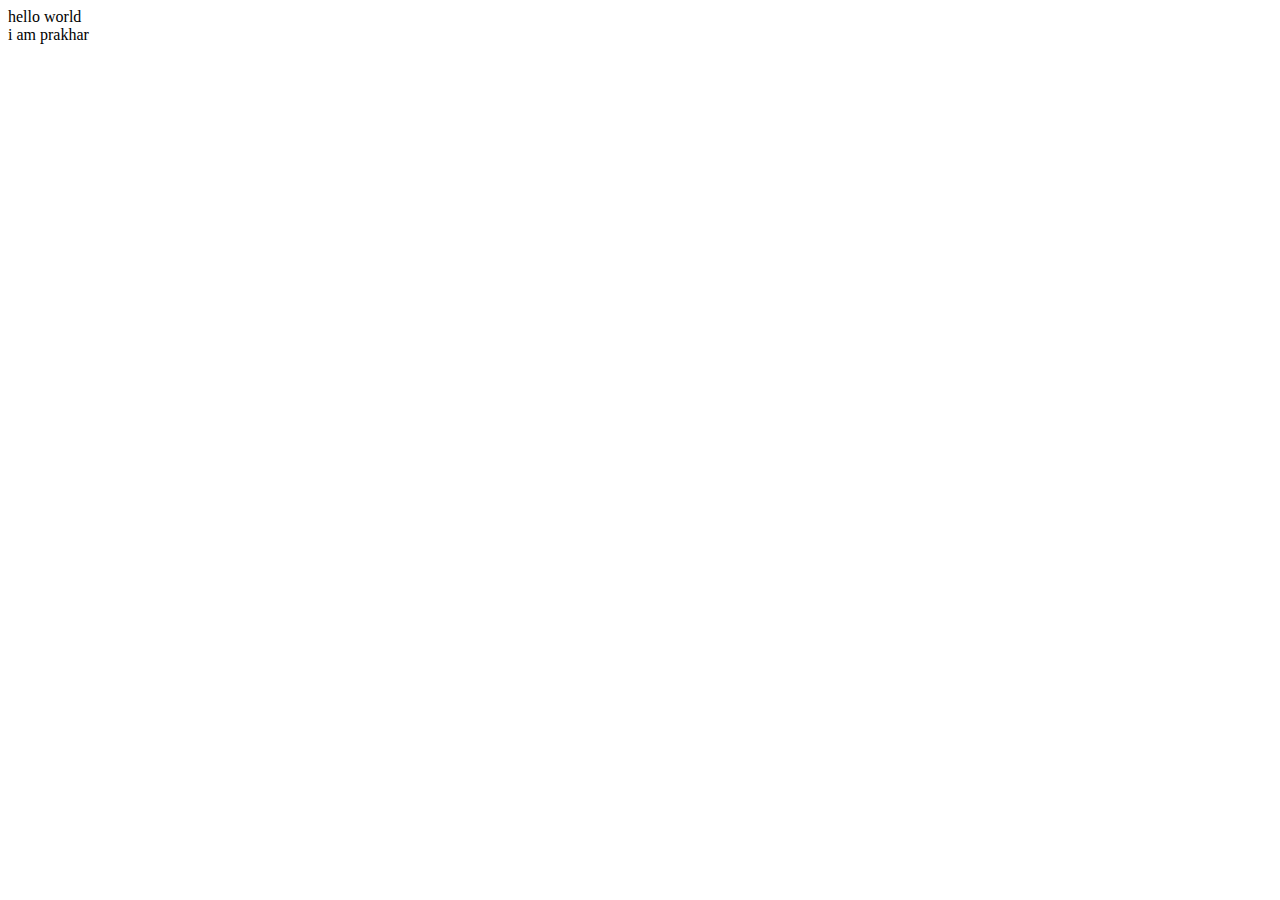
==== index.html @ 7c5bab9d "index changed" ====
<!doctype html>
<html>
<head>
    <title>Sliding Game</title>

    <meta charset="utf-8" />
    <meta http-equiv="Content-type" content="text/html; charset=utf-8" />
    <meta name="viewport" content="width=device-width, initial-scale=1" />
   
</head>

<body>
    hello world<br>
    i am prakhar

</body>
</html>
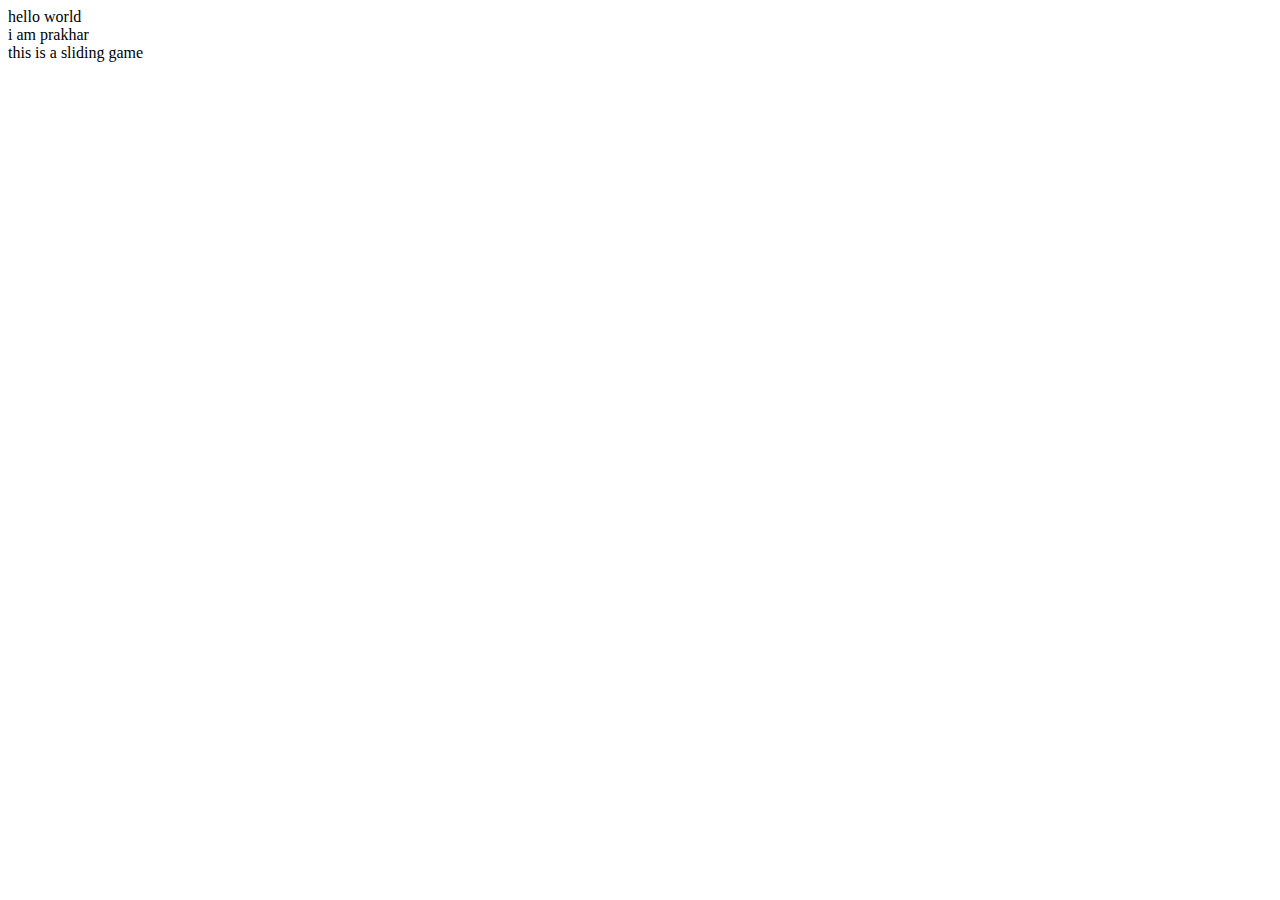
==== commit b0c56054: "index changed" ====
--- a/index.html
+++ b/index.html
@@ -12,7 +12,8 @@
 
 <body>
     hello world<br>
-    i am prakhar
+    i am prakhar<br>
+    this is a sliding game
 
 </body>
 </html>
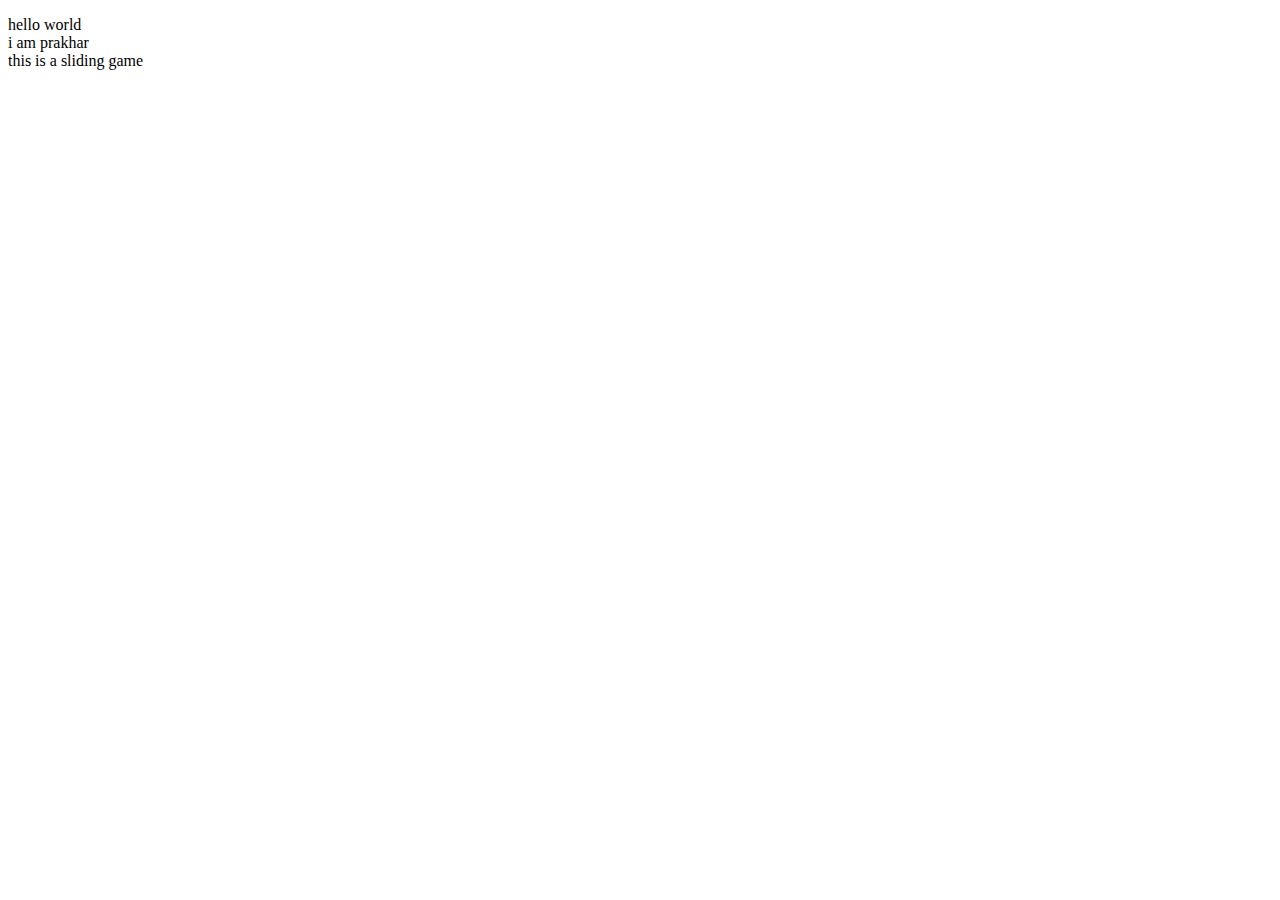
==== commit 9abc23b0: "index changed" ====
--- a/index.html
+++ b/index.html
@@ -11,9 +11,9 @@
 </head>
 
 <body>
-    hello world<br>
+   <p>hello world<br>
     i am prakhar<br>
-    this is a sliding game
+    this is a sliding game</p>
 
 </body>
 </html>
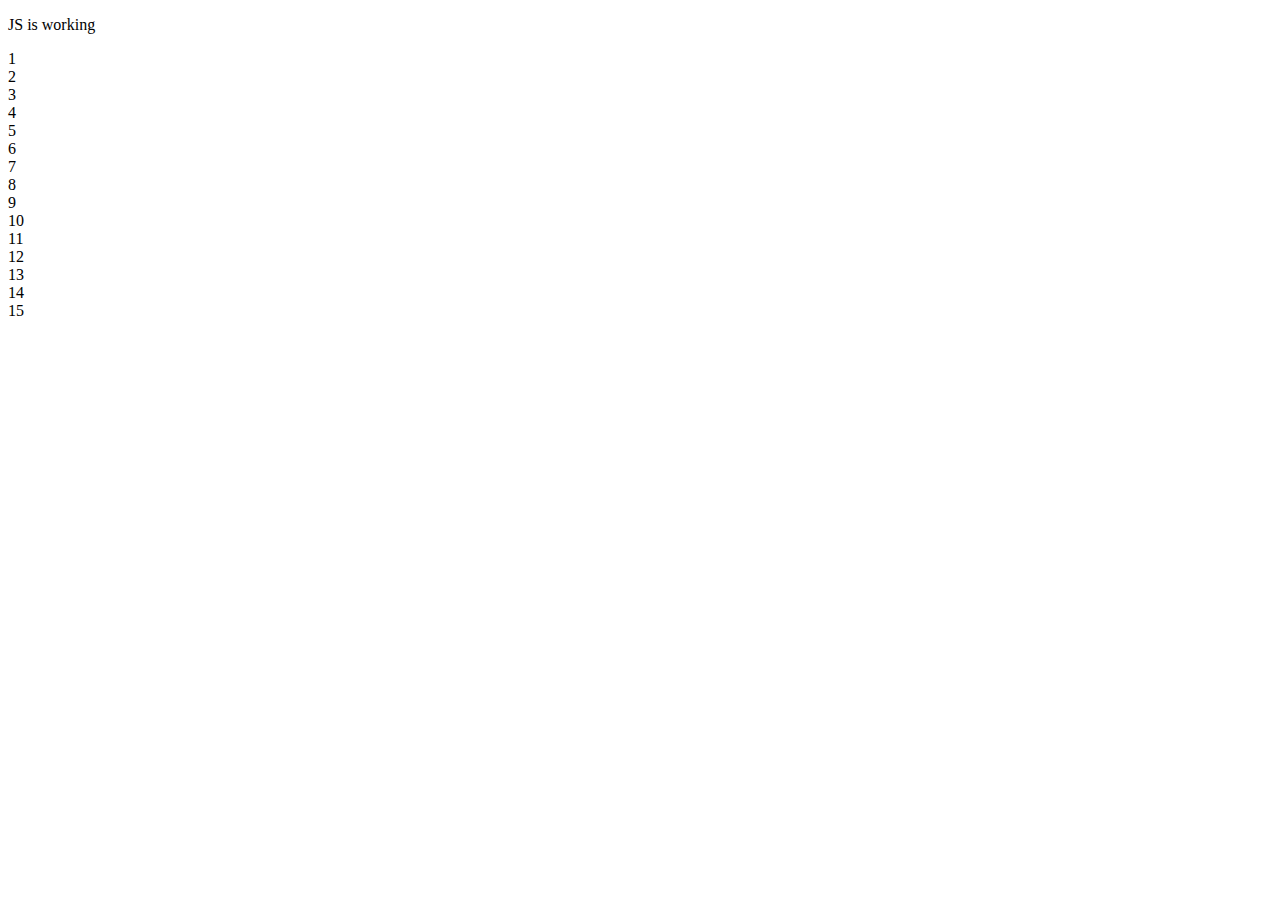
==== commit 03959a34: "Update index.html" ====
--- a/index.html
+++ b/index.html
@@ -7,13 +7,46 @@
     <meta charset="utf-8" />
     <meta http-equiv="Content-type" content="text/html; charset=utf-8" />
     <meta name="viewport" content="width=device-width, initial-scale=1" />
+    <link rel="stylesheet" href="style.css">
+    <script src="effects.js"></script>
+    
    
 </head>
 
 <body>
-   <p>hello world<br>
+   <p id ="p1">hello world<br>
     i am prakhar<br>
     this is a sliding game</p>
 
+    <section>
+        <div class="gameboard">
+            <div class="row">
+                <div id="cell11" class="cell"> 1 </div>
+                <div id="cell12" class="cell"> 2 </div>
+                <div id="cell13" class="cell"> 3 </div>
+                <div id="cell14" class="cell"> 4 </div>
+            </div>
+            <div class="row">
+                <div id="cell21" class="cell"> 5 </div>
+                <div id="cell22" class="cell"> 6 </div>
+                <div id="cell23" class="cell"> 7 </div>
+                <div id="cell24" class="cell"> 8 </div>
+            </div>
+            <div class="row">
+                <div id="cell31" class="cell"> 9 </div>
+                <div id="cell32" class="cell"> 10 </div>
+                <div id="cell33" class="cell"> 11 </div>
+                <div id="cell34" class="cell"> 12 </div>
+            </div>
+            <div class="row">
+                <div id="cell41" class="cell"> 13 </div>
+                <div id="cell42" class="cell"> 14 </div>
+                <div id="cell43" class="cell"> 15 </div>
+                <div id="cell44" class="cell">   </div>
+            </div>
+        </div>
+    </section>
+
+    <script src="logic.js"></script>
 </body>
 </html>
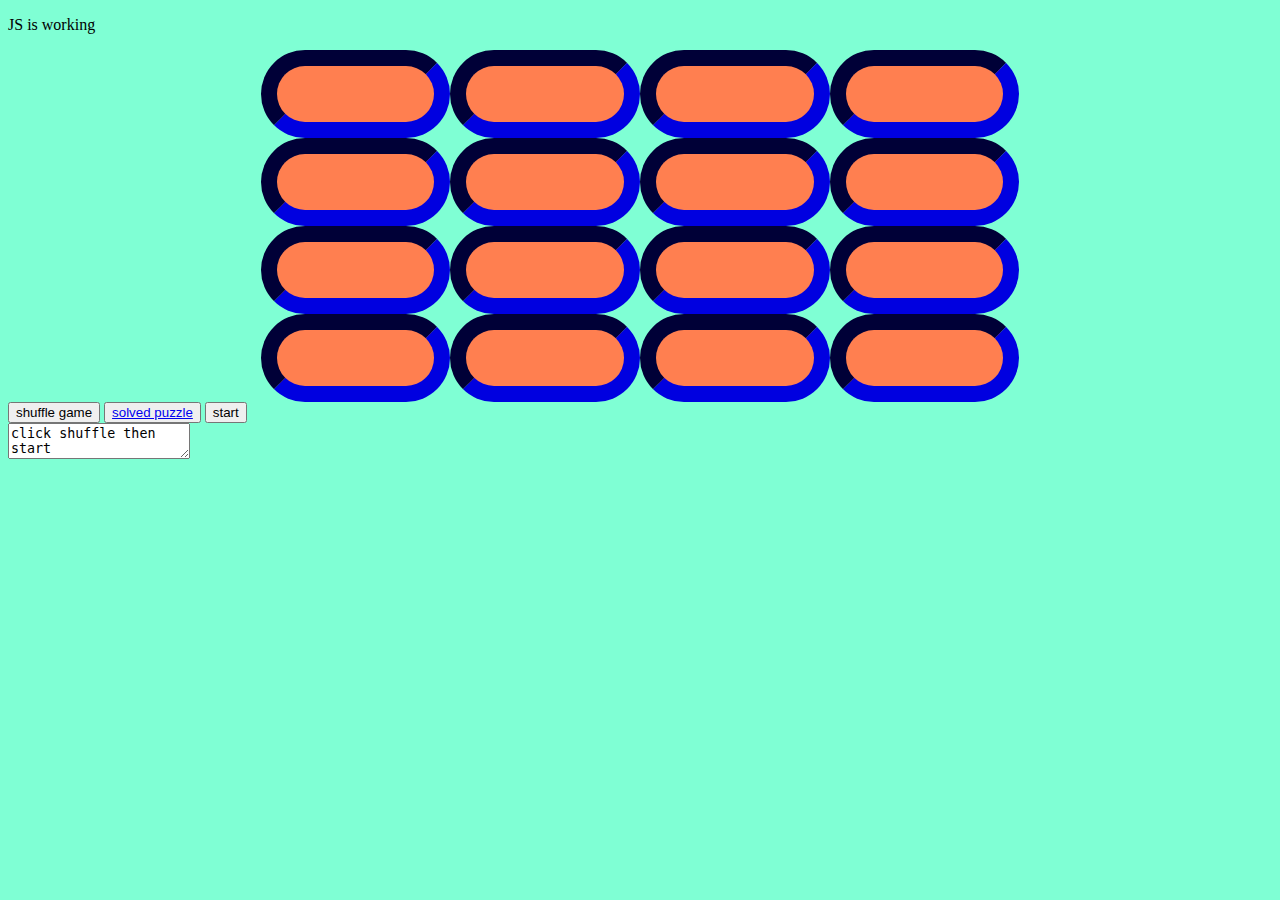
==== commit 69dc7b2f: "Update index.html" ====
--- a/index.html
+++ b/index.html
@@ -8,12 +8,12 @@
     <meta http-equiv="Content-type" content="text/html; charset=utf-8" />
     <meta name="viewport" content="width=device-width, initial-scale=1" />
     <link rel="stylesheet" href="style.css">
-    <script src="effects.js"></script>
+  <!--  <script src="demo.js"></script>  -->
     
    
 </head>
 
-<body>
+<body onload="checkboard();">
    <p id ="p1">hello world<br>
     i am prakhar<br>
     this is a sliding game</p>
@@ -21,30 +21,36 @@
     <section>
         <div class="gameboard">
             <div class="row">
-                <div id="cell11" class="cell"> 1 </div>
-                <div id="cell12" class="cell"> 2 </div>
-                <div id="cell13" class="cell"> 3 </div>
-                <div id="cell14" class="cell"> 4 </div>
+                <div id="cell11" class="cell tile1" onclick="clickTile(1,1);">  </div>
+                <div id="cell12" class="cell tile2" onclick="clickTile(1,2);">  </div>
+                <div id="cell13" class="cell tile3" onclick="clickTile(1,3);">  </div>
+                <div id="cell14" class="cell tile4" onclick="clickTile(1,4);">  </div>
             </div>
             <div class="row">
-                <div id="cell21" class="cell"> 5 </div>
-                <div id="cell22" class="cell"> 6 </div>
-                <div id="cell23" class="cell"> 7 </div>
-                <div id="cell24" class="cell"> 8 </div>
+                <div id="cell21" class="cell tile5" onclick="clickTile(2,1);">  </div>
+                <div id="cell22" class="cell tile6" onclick="clickTile(2,2);">  </div>
+                <div id="cell23" class="cell tile7" onclick="clickTile(2,3);">  </div>
+                <div id="cell24" class="cell tile8" onclick="clickTile(2,4);">  </div>
             </div>
             <div class="row">
-                <div id="cell31" class="cell"> 9 </div>
-                <div id="cell32" class="cell"> 10 </div>
-                <div id="cell33" class="cell"> 11 </div>
-                <div id="cell34" class="cell"> 12 </div>
+                <div id="cell31" class="cell tile9" onclick="clickTile(3,1);">  </div>
+                <div id="cell32" class="cell tile10" onclick="clickTile(3,2);">  </div>
+                <div id="cell33" class="cell tile11" onclick="clickTile(3,3);">  </div>
+                <div id="cell34" class="cell tile12" onclick="clickTile(3,4);">  </div>
             </div>
             <div class="row">
-                <div id="cell41" class="cell"> 13 </div>
-                <div id="cell42" class="cell"> 14 </div>
-                <div id="cell43" class="cell"> 15 </div>
-                <div id="cell44" class="cell">   </div>
+                <div id="cell41" class="cell tile13" onclick="clickTile(4,1);">  </div>
+                <div id="cell42" class="cell tile14" onclick="clickTile(4,2);">  </div>
+                <div id="cell43" class="cell tile15" onclick="clickTile(4,3);">  </div>
+                <div id="cell44" class="cell tile16" onclick="clickTile(4,4);">   </div>
             </div>
         </div>
+
+        <button onclick="s();">shuffle game</button>
+        <button ><a href="index.html">solved puzzle</a></button>
+        <button onclick="start();">start</button><br>
+        <textarea id="testing">click shuffle then start</textarea>
+        
     </section>
 
     <script src="logic.js"></script>
--- a/style.css
+++ b/style.css
@@ -0,0 +1,38 @@
+body{
+    background-color: aquamarine;
+    size: 10/16 px;
+}
+
+.gameboard{
+    width: 60%;
+    height: 60%;
+    margin-left: 20%;
+    display: flex;
+    flex-flow: column;
+    justify-content:stretch;
+    font-size: 3rem;
+
+}
+.row{
+    display: flex;
+    
+    justify-content: space-evenly;
+    
+}
+.cell{
+    padding-top: 1.5rem;
+    padding-bottom: 2rem;
+    background-color: coral;
+    text-align: center;
+    width:33%;
+    border-width: 1rem;
+    border-radius: 3rem;
+    border-color: darkblue;
+    border-style:inset;
+
+}
+.cell:hover{
+    background-color: greenyellow;
+}
+
+
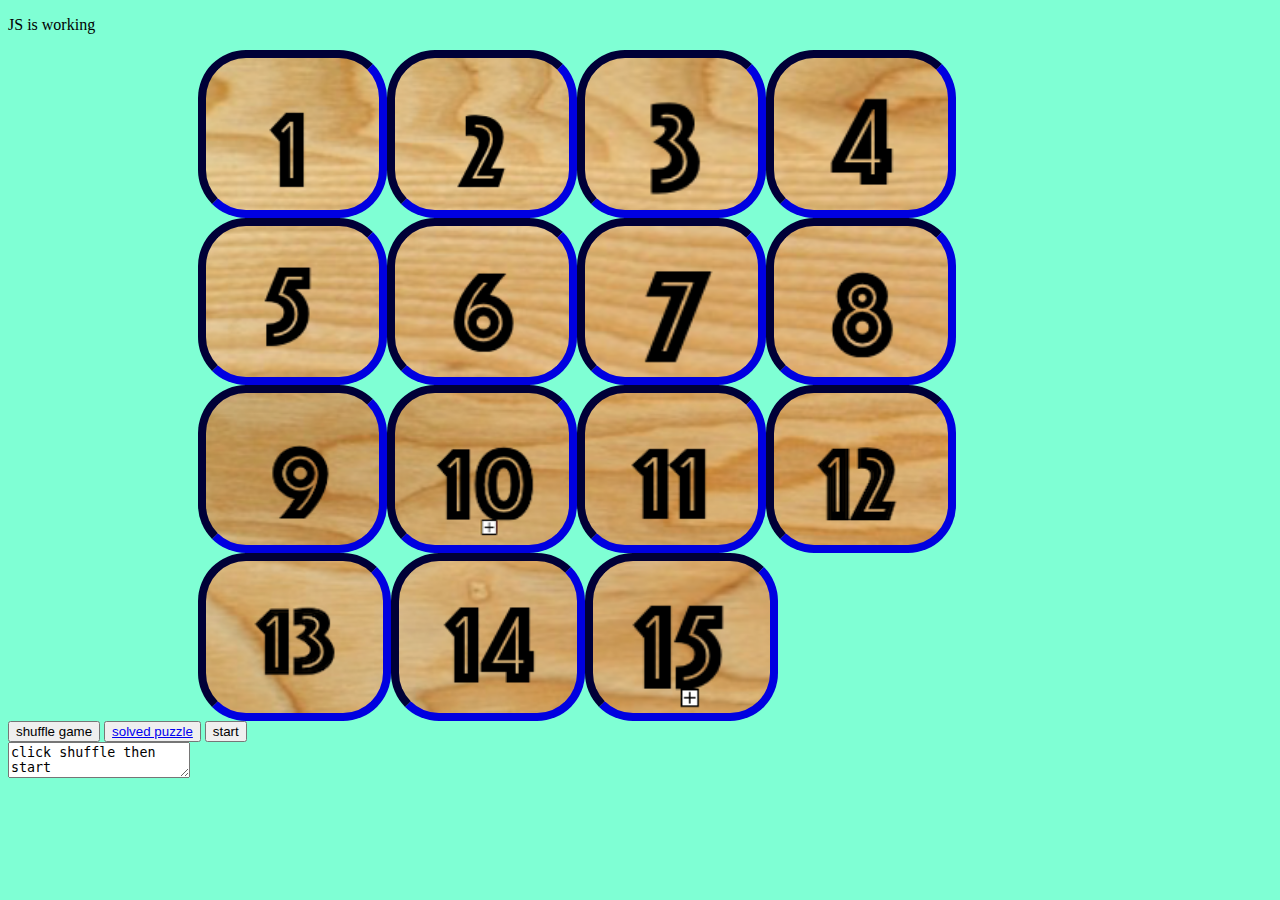
==== commit ca02ac6f: "Update index.html" ====
--- a/index.html
+++ b/index.html
@@ -13,7 +13,7 @@
    
 </head>
 
-<body onload="checkboard();">
+<body>
    <p id ="p1">hello world<br>
     i am prakhar<br>
     this is a sliding game</p>
--- a/style.css
+++ b/style.css
@@ -1,12 +1,16 @@
+html{
+    scroll-behavior: smooth;
+}
 body{
     background-color: aquamarine;
-    size: 10/16 px;
+    size: 62.5%;
 }
 
 .gameboard{
+    
     width: 60%;
-    height: 60%;
-    margin-left: 20%;
+
+   margin-left: 15%; 
     display: flex;
     flex-flow: column;
     justify-content:stretch;
@@ -20,19 +24,100 @@
     
 }
 .cell{
-    padding-top: 1.5rem;
-    padding-bottom: 2rem;
-    background-color: coral;
+    padding: 10% 10% 10% 10%;
     text-align: center;
-    width:33%;
-    border-width: 1rem;
+    width:25%;
+    height:25%;
+    border-width: 0.5rem;
     border-radius: 3rem;
     border-color: darkblue;
     border-style:inset;
 
 }
 .cell:hover{
-    background-color: greenyellow;
+   /* background-color: greenyellow; */
+   transform:scale(1.1);
+}
+.tile1{
+    background-image:url("tiles/tile1.png");
+    background-size:cover;
+    background-repeat: no-repeat;
+}
+.tile2{
+    background-image:url("tiles/tile2.png");
+    background-size:cover;
+    background-repeat: no-repeat;
+}
+.tile3{
+    background-image:url("tiles/tile3.png");
+    background-size:cover;
+    background-repeat: no-repeat;
+}
+.tile4{
+    background-image:url("tiles/tile4.png");
+    background-size:cover;
+    background-repeat: no-repeat;
+}
+.tile5{
+    background-image:url("tiles/tile5.png");
+    background-size:cover;
+    background-repeat: no-repeat;
+}
+.tile6{
+    background-image:url("tiles/tile6.png");
+    background-size:cover;
+    background-repeat: no-repeat;
+}
+.tile7{
+    background-image:url("tiles/tile7.png");
+    background-size:cover;
+    background-repeat: no-repeat;
+}
+.tile8{
+    background-image:url("tiles/tile8.png");
+    background-size:cover;
+    background-repeat: no-repeat;
+}
+.tile9{
+    background-image:url("tiles/tile9.png");
+    background-size:cover;
+    background-repeat: no-repeat;
+}
+.tile10{
+    background-image:url("tiles/tile10.png")
+    ;background-size:cover;
+    background-repeat: no-repeat;
+}
+.tile13{
+    background-image:url("tiles/tile13.png")
+    ;background-size:cover;
+    background-repeat: no-repeat;
+}
+.tile14{
+    background-image:url("tiles/tile14.png")
+    ;background-size:cover;
+    background-repeat: no-repeat;
+}
+.tile15{
+    background-image:url("tiles/tile15.png")
+    ;background-size:cover;
+    background-repeat: no-repeat;
+}
+.tile11{
+    background-image:url("tiles/tile11.png")
+    ;background-size:cover;
+    background-repeat: no-repeat;
+}
+.tile12{
+    background-image:url("tiles/tile12.png")
+    ;background-size:cover;
+    background-repeat: no-repeat;
+}
+.tile16{
+    background-image:none;
+    border-width: 0;
+}
+div[class^='tile']{
+    background-repeat: no-repeat;
 }
 
-
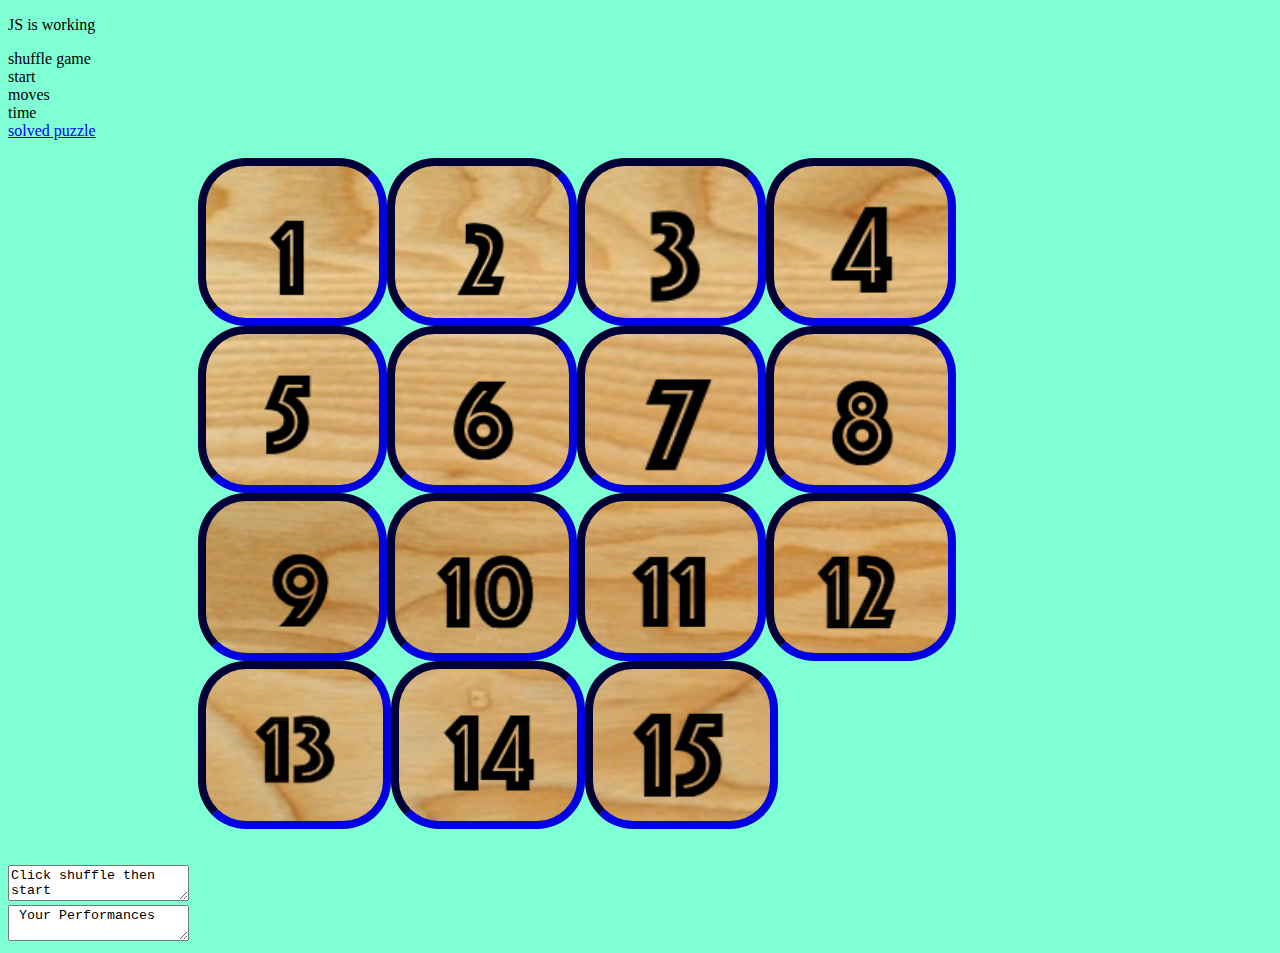
==== commit 9c35a2dc: "Update index.html" ====
--- a/index.html
+++ b/index.html
@@ -13,12 +13,22 @@
    
 </head>
 
-<body>
+<body >
    <p id ="p1">hello world<br>
     i am prakhar<br>
     this is a sliding game</p>
 
-    <section>
+    <section>   
+        <div class="topbar">
+           <div class="btn " id="shfl" onclick="shuffle();">shuffle game</div>
+           <div class="btn" id="start" onclick="start();">start</div>
+           <div class="moves" id="moves">moves </div>
+           <div class="time ">time</div>
+           <div class="btn"><a href="index.html">solved puzzle</a></div>
+           <br>
+           
+        </div>
+        
         <div class="gameboard">
             <div class="row">
                 <div id="cell11" class="cell tile1" onclick="clickTile(1,1);">  </div>
@@ -45,11 +55,10 @@
                 <div id="cell44" class="cell tile16" onclick="clickTile(4,4);">   </div>
             </div>
         </div>
-
-        <button onclick="s();">shuffle game</button>
-        <button ><a href="index.html">solved puzzle</a></button>
-        <button onclick="start();">start</button><br>
-        <textarea id="testing">click shuffle then start</textarea>
+        <br><br>
+        <textarea readonly id="testing" class="display">Click shuffle then start</textarea>
+       <br>
+        <textarea readonly id="board" class="display"> Your Performances</textarea>
         
     </section>
 
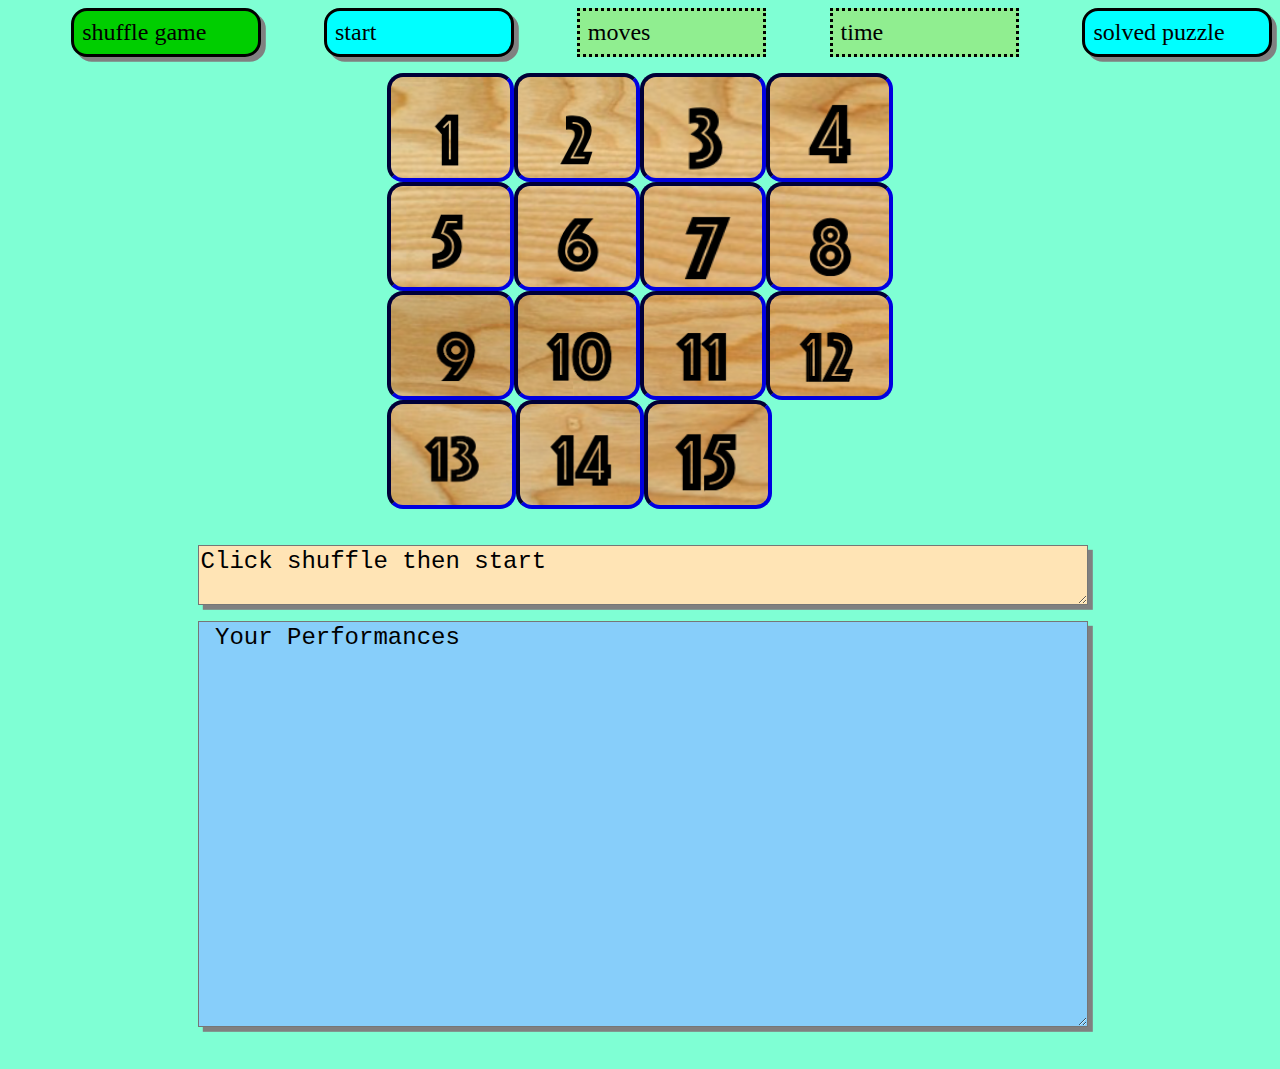
==== commit 930e73ee: "Update index.html" ====
--- a/index.html
+++ b/index.html
@@ -14,9 +14,6 @@
 </head>
 
 <body >
-   <p id ="p1">hello world<br>
-    i am prakhar<br>
-    this is a sliding game</p>
 
     <section>   
         <div class="topbar">
--- a/style.css
+++ b/style.css
@@ -4,13 +4,67 @@
 body{
     background-color: aquamarine;
     size: 62.5%;
-}
+
+}
+
+a{
+    text-decoration: none;
+    color: black;
+}
+.topbar{
+    display: flex;
+    justify-content:space-between;
+    font-size: 1.5rem;
+}
+.btn{
+    margin-left: 5%;
+    margin-bottom: 1rem;
+    padding: 0.5rem;
+    border: black;
+    border-radius: 1rem;
+    border-style: solid;
+    flex:1;
+    background-color: cyan;
+    box-shadow: 0.3rem 0.3rem grey;
+   
+}
+#shfl{
+    background-color:rgb(0, 206, 0);
+}
+.btn:hover{
+    transform:scale(1.1);
+}
+.moves{
+    margin-bottom: 1rem;
+    padding: 0.5rem;
+    flex: 1;
+    border: black;
+    border-style: dotted;
+    margin-left: 5%;
+    background-color: lightgreen;
+}
+.time{
+    margin-bottom: 1rem;
+    padding: 0.5rem;
+    flex: 1;
+    border: black;
+    border-style: dotted;
+    margin-left: 5%;
+    background-color: lightgreen;
+}
+.display{
+    vertical-align: bottom;
+    width: 70%;
+    margin-left: 15%;
+    box-shadow: 0.3rem 0.3rem grey;
+}
+
 
 .gameboard{
     
-    width: 60%;
-
-   margin-left: 15%; 
+    width: 40%;
+
+   margin-left: 30%; 
     display: flex;
     flex-flow: column;
     justify-content:stretch;
@@ -28,8 +82,8 @@
     text-align: center;
     width:25%;
     height:25%;
-    border-width: 0.5rem;
-    border-radius: 3rem;
+    border-width: 0.3rem;
+    border-radius: 1rem;
     border-color: darkblue;
     border-style:inset;
 
@@ -117,7 +171,40 @@
     background-image:none;
     border-width: 0;
 }
-div[class^='tile']{
-    background-repeat: no-repeat;
-}
-
+
+#testing{
+    font-size: 1.5rem;
+    margin-bottom: 1rem;
+    background-color: moccasin;
+}
+#board{
+    margin-bottom: 2rem;
+    font-size: 1.5rem;
+    height : 25rem;
+    background-color: lightskyblue;
+}
+
+@media(max-width:800px){
+    .gameboard{
+        width: 70%;
+        margin-left: 15%;
+
+    }
+}
+@media(max-width:500px){
+    
+    .topbar{
+        flex-flow:column;
+        font-size: medium;
+    }
+    .gameboard{
+        width: 90%;
+        margin-left: 5%;
+    }
+    #testing,#board{
+        font-size:1.2rem;}
+    .btn:hover{
+        transform:none;
+    }
+    
+}
